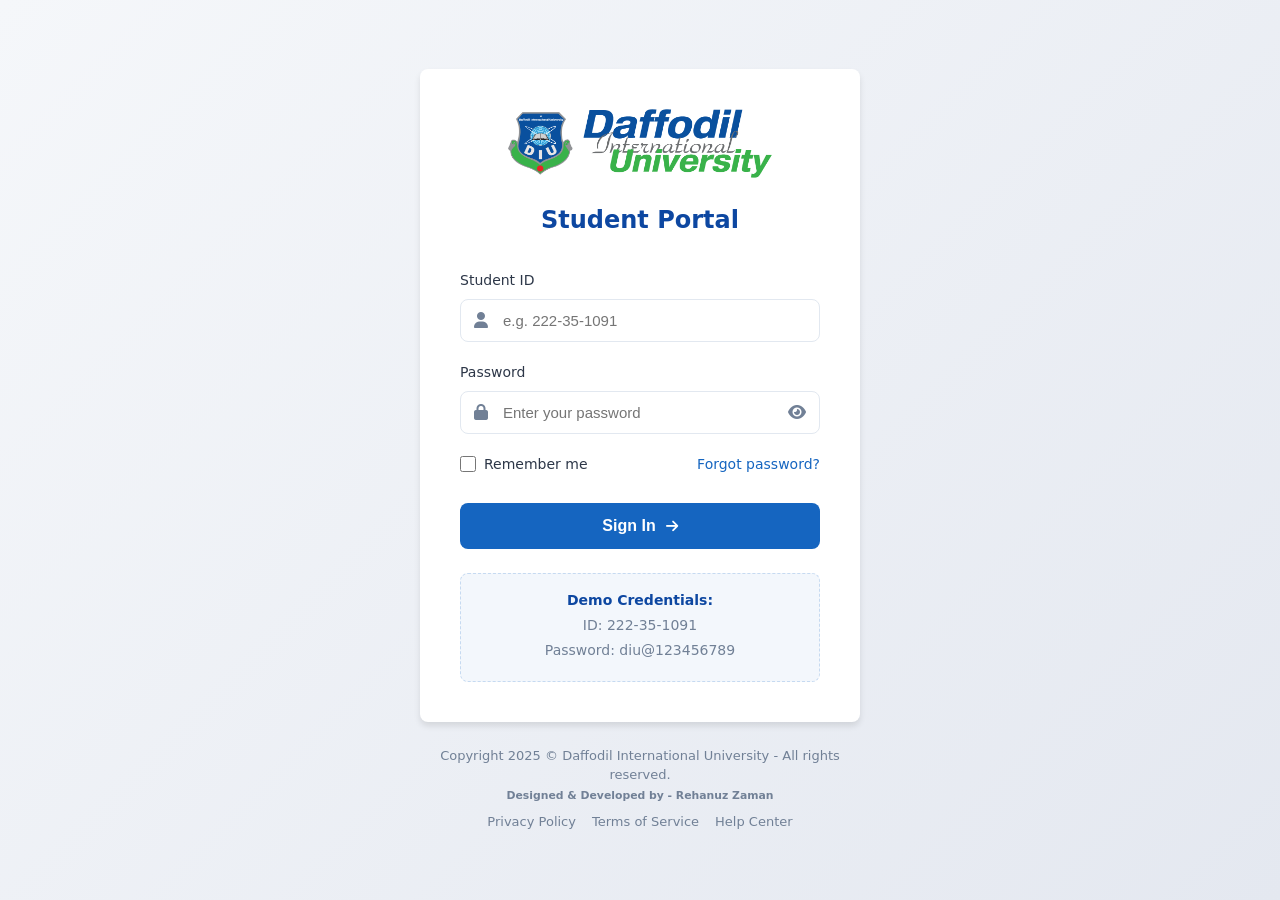
==== index.html @ bcbefdb1 "Initial Code" ====
<!DOCTYPE html>
<html lang="en">
<head>
    <meta charset="UTF-8">
    <meta name="viewport" content="width=device-width, initial-scale=1.0">
    <title>DIU Student Portal - Login</title>
    <link rel="stylesheet" href="./styles/login.css">
    <link rel="stylesheet" href="https://cdnjs.cloudflare.com/ajax/libs/font-awesome/6.4.0/css/all.min.css">
</head>
<body>
    <div class="login-container">
        <div class="login-card">
            <div class="logo-container">
                <img src="./assets/DIU Logo.png" alt="DIU Logo" class="logo">
                <h1>Student Portal</h1>
            </div>
            
            <form id="loginForm" class="login-form">
                <div class="form-group">
                    <label for="studentId">Student ID</label>
                    <div class="input-group">
                        <i class="fas fa-user"></i>
                        <input type="text" id="studentId" placeholder="e.g. 222-35-1091" required>
                    </div>
                    <div class="error-message" id="idError"></div>
                </div>
                
                <div class="form-group">
                    <label for="password">Password</label>
                    <div class="input-group">
                        <i class="fas fa-lock"></i>
                        <input type="password" id="password" placeholder="Enter your password" required>
                        <i class="fas fa-eye toggle-password"></i>
                    </div>
                    <div class="error-message" id="passwordError"></div>
                </div>
                
                <div class="form-options">
                    <label class="remember-me">
                        <input type="checkbox" id="remember">
                        <span>Remember me</span>
                    </label>
                    <a href="#" class="forgot-password">Forgot password?</a>
                </div>
                
                <button type="submit" class="login-btn">
                    <span>Sign In</span>
                    <i class="fas fa-arrow-right"></i>
                </button>
            </form>
            
            <div class="demo-credentials">
                <p><strong>Demo Credentials:</strong></p>
                <p>ID: 222-35-1091</p>
                <p>Password: diu@123456789</p>
            </div>
        </div>
        
        <div class="login-footer">
            <p>Copyright 2025 © Daffodil International University - All rights reserved.</p>
            <small><b>Designed & Developed by - Rehanuz Zaman</b></small>
            <div class="footer-links">
                <a href="#">Privacy Policy</a>
                <a href="#">Terms of Service</a>
                <a href="#">Help Center</a>
            </div>
        </div>
    </div>

    <script src="./scripts/login.js"></script>
</body>
</html>
---- styles/login.css ----
:root {
  --primary: #1565c0;
  --primary-light: #1e88e5;
  --primary-dark: #0d47a1;
  --text: #2d3748;
  --text-light: #718096;
  --border: #e2e8f0;
  --bg: #f8fafc;
  --white: #ffffff;
  --error: #dc2626;
  --radius: 8px;
  --shadow: 0 4px 6px rgba(0, 0, 0, 0.1);
  --transition: all 0.2s ease;
}

* {
  margin: 0;
  padding: 0;
  box-sizing: border-box;
}

body {
  font-family: 'Inter', system-ui, -apple-system, sans-serif;
  background-color: var(--bg);
  color: var(--text);
  line-height: 1.5;
  display: flex;
  min-height: 100vh;
  padding: 20px;
  background-image: linear-gradient(135deg, #f5f7fa 0%, #e4e8f0 100%);
}

.login-container {
  max-width: 440px;
  width: 100%;
  margin: auto;
  display: flex;
  flex-direction: column;
  gap: 24px;
}

.login-card {
  background: var(--white);
  border-radius: var(--radius);
  box-shadow: var(--shadow);
  padding: 40px;
  width: 100%;
}

.logo-container {
  text-align: center;
  margin-bottom: 32px;
}

.logo {
  height: 70px;
  margin-bottom: 16px;
  object-fit: contain;
}

.logo-container h1 {
  font-size: 24px;
  font-weight: 600;
  color: var(--primary-dark);
}

.login-form {
  display: flex;
  flex-direction: column;
  gap: 20px;
}

.form-group {
  display: flex;
  flex-direction: column;
  gap: 8px;
}

.form-group label {
  font-size: 14px;
  font-weight: 500;
  color: var(--text);
}

.input-group {
  position: relative;
  display: flex;
  align-items: center;
}

.input-group i {
  position: absolute;
  left: 14px;
  color: var(--text-light);
  font-size: 16px;
}

.input-group .toggle-password {
  left: auto;
  right: 14px;
  cursor: pointer;
  color: var(--text-light);
  transition: var(--transition);
}

.input-group .toggle-password:hover {
  color: var(--primary);
}

.input-group input {
  width: 100%;
  padding: 12px 16px 12px 42px;
  border: 1px solid var(--border);
  border-radius: var(--radius);
  font-size: 15px;
  transition: var(--transition);
}

.input-group input:focus {
  outline: none;
  border-color: var(--primary);
  box-shadow: 0 0 0 3px rgba(21, 101, 192, 0.1);
}

.form-options {
  display: flex;
  justify-content: space-between;
  align-items: center;
  font-size: 14px;
}

.remember-me {
  display: flex;
  align-items: center;
  gap: 8px;
  cursor: pointer;
}

.remember-me input {
  width: 16px;
  height: 16px;
  accent-color: var(--primary);
}

.forgot-password {
  color: var(--primary);
  text-decoration: none;
  font-weight: 500;
  transition: var(--transition);
}

.forgot-password:hover {
  color: var(--primary-dark);
  text-decoration: underline;
}

.login-btn {
  background: var(--primary);
  color: var(--white);
  border: none;
  border-radius: var(--radius);
  padding: 14px 20px;
  font-size: 16px;
  font-weight: 600;
  cursor: pointer;
  display: flex;
  align-items: center;
  justify-content: center;
  gap: 10px;
  transition: var(--transition);
  margin-top: 8px;
}

.login-btn:hover {
  background: var(--primary-dark);
}

.login-btn i {
  font-size: 14px;
  transition: transform 0.2s;
}

.login-btn:hover i {
  transform: translateX(3px);
}

.demo-credentials {
  margin-top: 24px;
  padding: 16px;
  background: rgba(21, 101, 192, 0.05);
  border-radius: var(--radius);
  font-size: 14px;
  color: var(--text-light);
  text-align: center;
  border: 1px dashed rgba(21, 101, 192, 0.2);
}

.demo-credentials p {
  margin-bottom: 4px;
}

.demo-credentials p:first-child {
  font-weight: 600;
  color: var(--primary-dark);
}

.login-footer {
  text-align: center;
  font-size: 13px;
  color: var(--text-light);
}

.footer-links {
  display: flex;
  justify-content: center;
  gap: 16px;
  margin-top: 8px;
}

.login-footer a {
  color: var(--text-light);
  text-decoration: none;
  transition: var(--transition);
}

.login-footer a:hover {
  color: var(--primary);
}

.error-message {
  color: var(--error);
  font-size: 13px;
  margin-top: 4px;
  display: none;
}

/* Responsive */
@media (max-width: 480px) {
  body {
      padding: 16px;
  }
  
  .login-card {
      padding: 32px 24px;
  }
  
  .logo {
      height: 60px;
  }
}
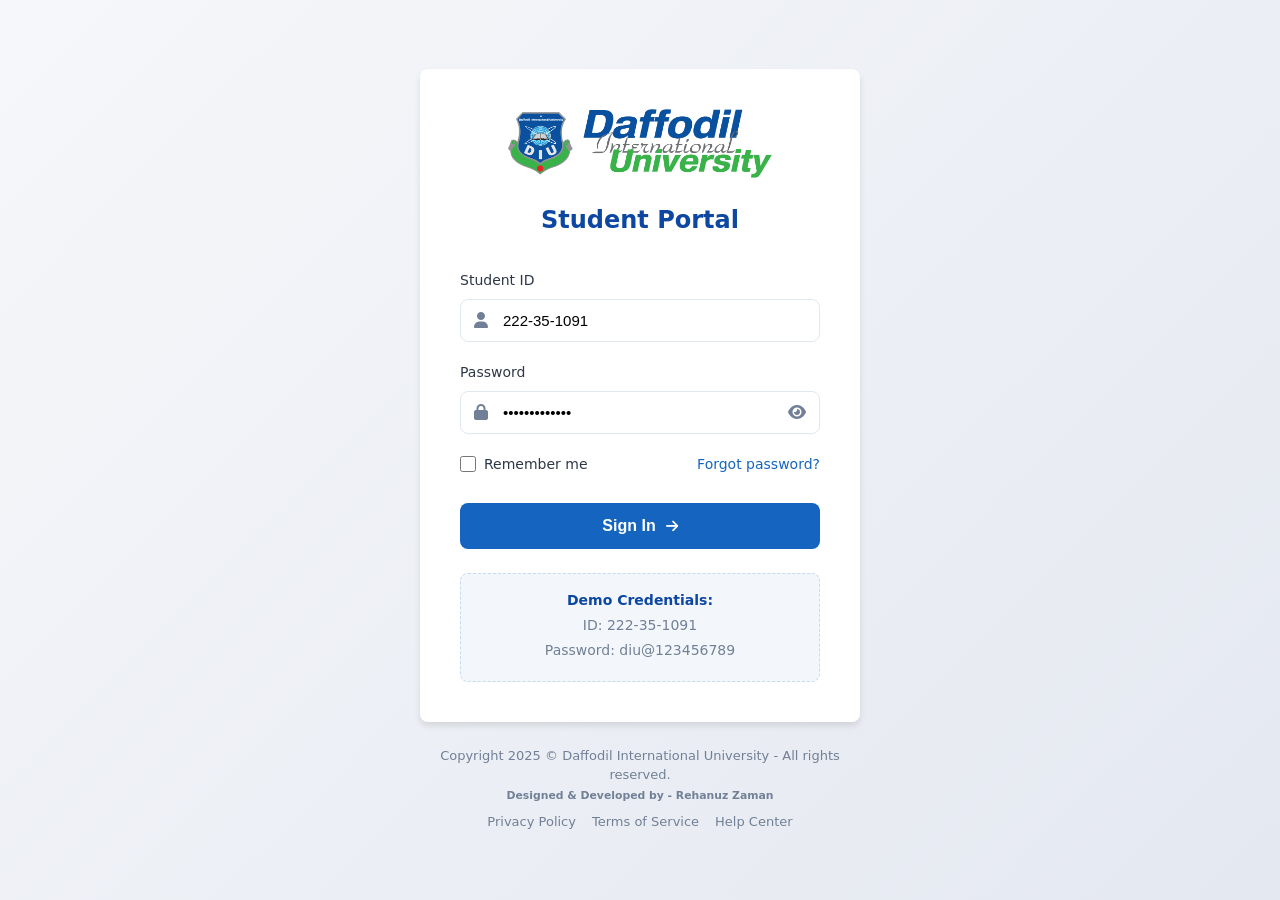
==== commit f305835a: "Favicon Added" ====
--- a/index.html
+++ b/index.html
@@ -6,6 +6,7 @@
     <title>DIU Student Portal - Login</title>
     <link rel="stylesheet" href="./styles/login.css">
     <link rel="stylesheet" href="https://cdnjs.cloudflare.com/ajax/libs/font-awesome/6.4.0/css/all.min.css">
+    <link rel="shortcut icon" href="assets/favicon.png" type="image/x-icon">
 </head>
 <body>
     <div class="login-container">
@@ -20,7 +21,7 @@
                     <label for="studentId">Student ID</label>
                     <div class="input-group">
                         <i class="fas fa-user"></i>
-                        <input type="text" id="studentId" placeholder="e.g. 222-35-1091" required>
+                        <input value="222-35-1091" type="text" id="studentId" placeholder="e.g. 222-35-1091" required>
                     </div>
                     <div class="error-message" id="idError"></div>
                 </div>
@@ -29,7 +30,7 @@
                     <label for="password">Password</label>
                     <div class="input-group">
                         <i class="fas fa-lock"></i>
-                        <input type="password" id="password" placeholder="Enter your password" required>
+                        <input value="diu@123456789" type="password" id="password" placeholder="Enter your password" required>
                         <i class="fas fa-eye toggle-password"></i>
                     </div>
                     <div class="error-message" id="passwordError"></div>
